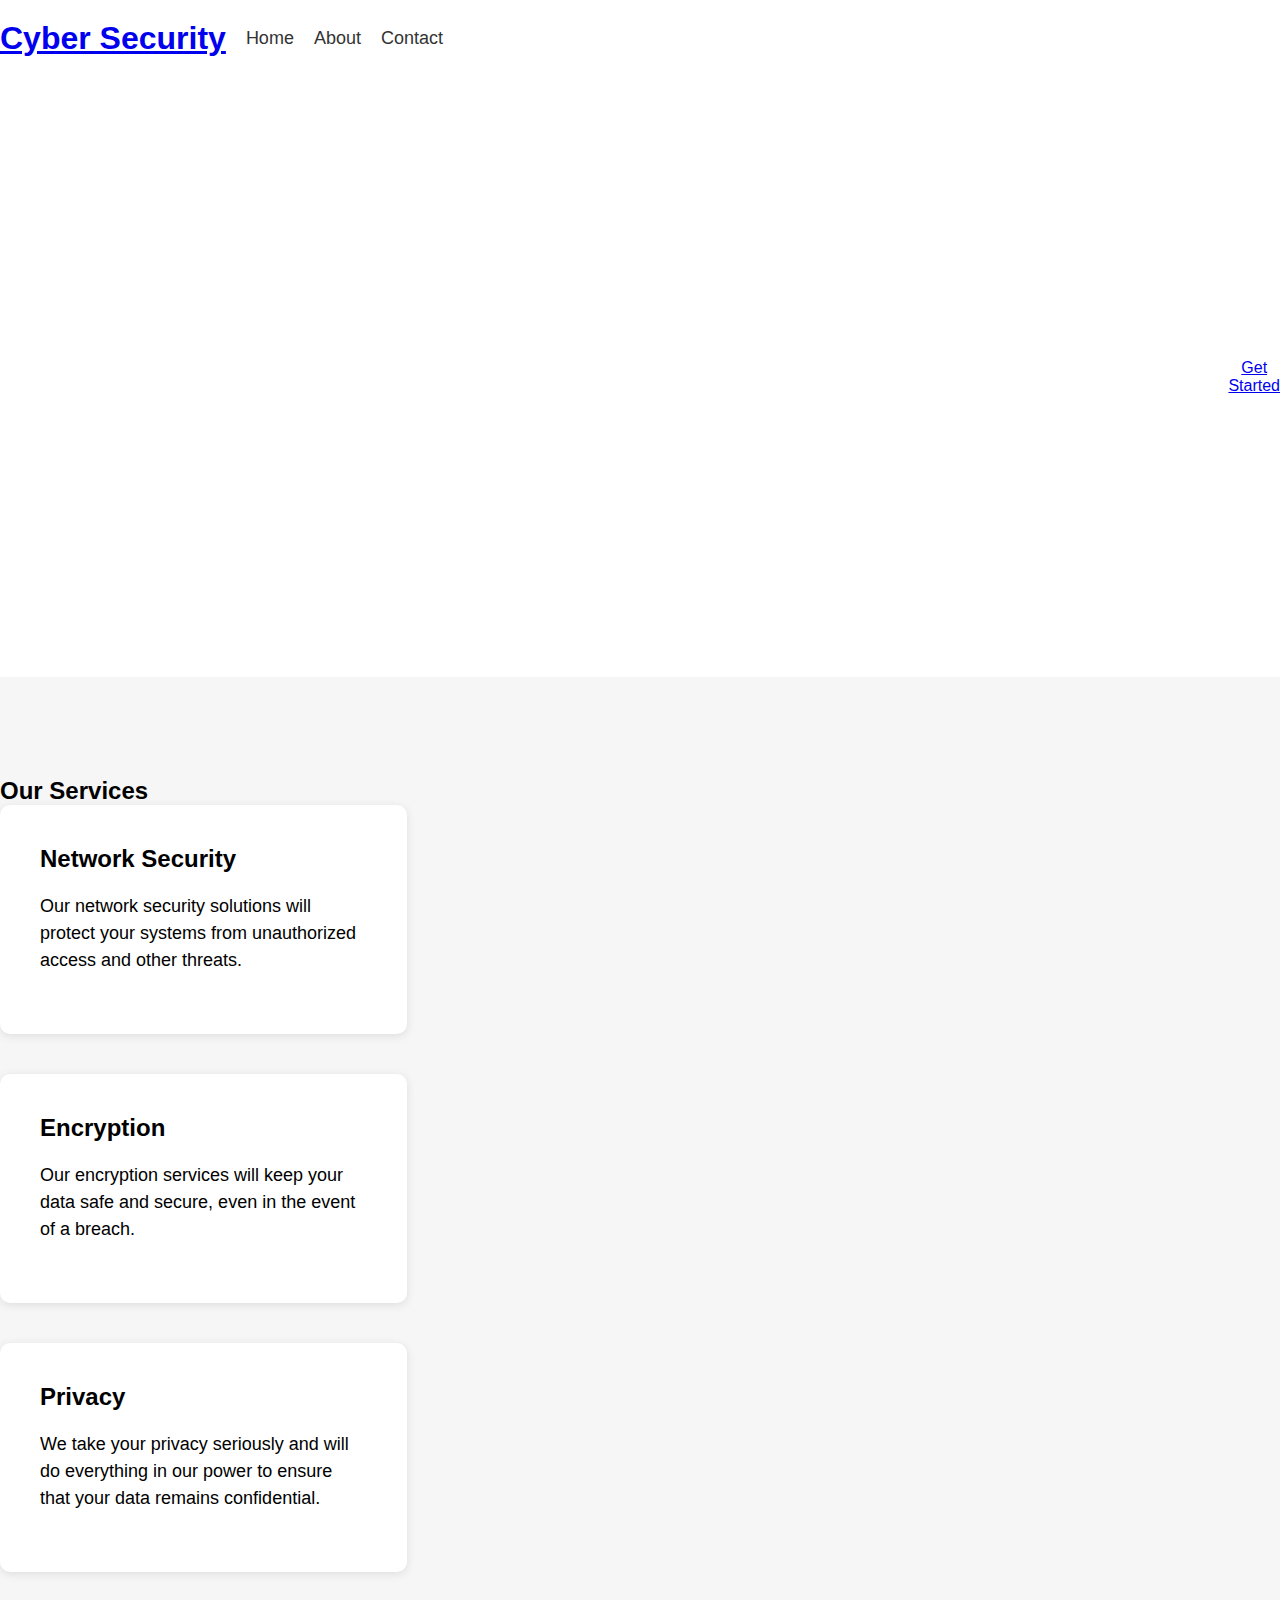
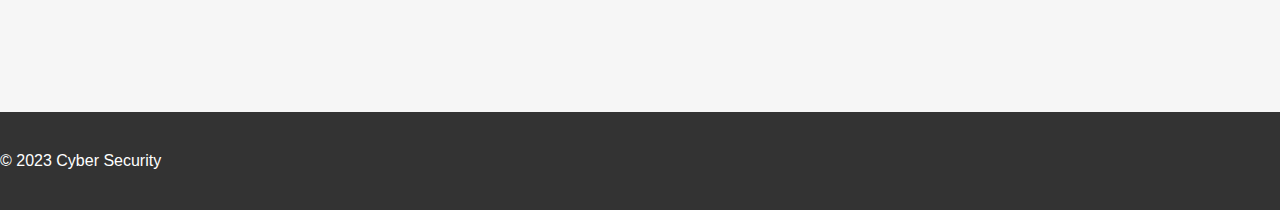
==== 2nd group p/index.html @ 55c53210 "Add files via upload" ====
<!DOCTYPE html>
<html lang="en">
<head>
  <meta charset="UTF-8">
  <title>Cyber Security Home</title>
  <link rel="stylesheet" href="css/style.css">
</head>
<body>
  <header>
    <nav>
      <div class="logo">
        <a href="#">Cyber Security</a>
      </div>
      <ul class="menu">
        <li class="active"><a href="#">Home</a></li>
        <li><a href="about.html">About</a></li>
        <li><a href="contact.html">Contact</a></li>
      </ul>
    </nav>
  </header>
  
  <main>
    <section class="hero">
      <h1>Protect Your Data With Our Cyber Security Solutions</h1>
      <p>Our team of experts is dedicated to keeping your data safe and secure. Contact us today to learn more.</p>
      <a href="#" class="button">Get Started</a>
    </section>
    
    <section class="services">
      <h2>Our Services</h2>
      <div class="service">
        <i class="fas fa-shield-alt"></i>
        <h3>Network Security</h3>
        <p>Our network security solutions will protect your systems from unauthorized access and other threats.</p>
      </div>
      <div class="service">
        <i class="fas fa-lock"></i>
        <h3>Encryption</h3>
        <p>Our encryption services will keep your data safe and secure, even in the event of a breach.</p>
      </div>
      <div class="service">
        <i class="fas fa-user-secret"></i>
        <h3>Privacy</h3>
        <p>We take your privacy seriously and will do everything in our power to ensure that your data remains confidential.</p>
      </div>
    </section>
  </main>
  
  <footer>
    <p>&copy; 2023 Cyber Security</p>
  </footer>
</body>
</html>
---- 2nd group p/css/style.css ----
/* Global styles */
* {
  margin: 0;
  padding: 0;
  box-sizing: border-box;
}

body {
  font-family: "Roboto", sans-serif;
}

.container {
  max-width: 1100px;
  margin: 0 auto;
  padding: 0 20px;
}

/* Header styles */
header {
  display: flex;
  justify-content: space-between;
  align-items: center;
  padding: 20px 0;
}

.logo {
  font-size: 32px;
  font-weight: 700;
}

nav {
  display: flex;
  align-items: center;
}

nav ul {
  display: flex;
  list-style: none;
}

nav ul li {
  margin-left: 20px;
}

nav ul li a {
  text-decoration: none;
  color: #333;
  font-size: 18px;
  font-weight: 500;
  transition: all 0.2s ease-in-out;
}

nav ul li a:hover {
  color: #007bff;
}

/* Hero section styles */
.hero {
  background-image: url("https://images.unsplash.com/photo-1593642634327-958ef3c44bb3");
  background-size: cover;
  background-position: center;
  height: 600px;
  display: flex;
  justify-content: center;
  align-items: center;
  color: #fff;
  text-align: center;
}

.hero h1 {
  font-size: 48px;
  font-weight: 700;
  margin-bottom: 20px;
}

.hero p {
  font-size: 24px;
  font-weight: 500;
  margin-bottom: 40px;
}

/* Services section styles */
.services {
  padding: 100px 0;
  background-color: #f6f6f6;
}

.services-container {
  display: flex;
  justify-content: space-between;
  align-items: center;
  flex-wrap: wrap;
}

.service {
  width: calc(33.33% - 20px);
  background-color: #fff;
  border-radius: 10px;
  box-shadow: 0px 2px 10px rgba(0, 0, 0, 0.1);
  padding: 40px;
  margin-bottom: 40px;
  transition: all 0.2s ease-in-out;
}

.service:hover {
  transform: translateY(-10px);
}

.service h3 {
  font-size: 24px;
  font-weight: 700;
  margin-bottom: 20px;
}

.service p {
  font-size: 18px;
  line-height: 1.5;
  margin-bottom: 20px;
}

/* Footer styles */
footer {
  background-color: #333;
  color: #fff;
  padding: 40px 0;
}

.footer-container {
  display: flex;
  justify-content: space-between;
  align-items: center;
}

.footer-logo {
  font-size: 32px;
  font-weight: 700;
}

.social-links {
  display: flex;
}

.social-links li {
  margin-right: 20px;
}

.social-links li:last-of-type {
  margin-right: 0;
}

.social-links a {
  color: #fff;
  font-size: 24px;
  transition: all 0.2s ease-in-out;
}

.social-links a:hover {
  color: #007bff;
}

.footer-text {
  font-size: 14px;
  margin-top: 
}
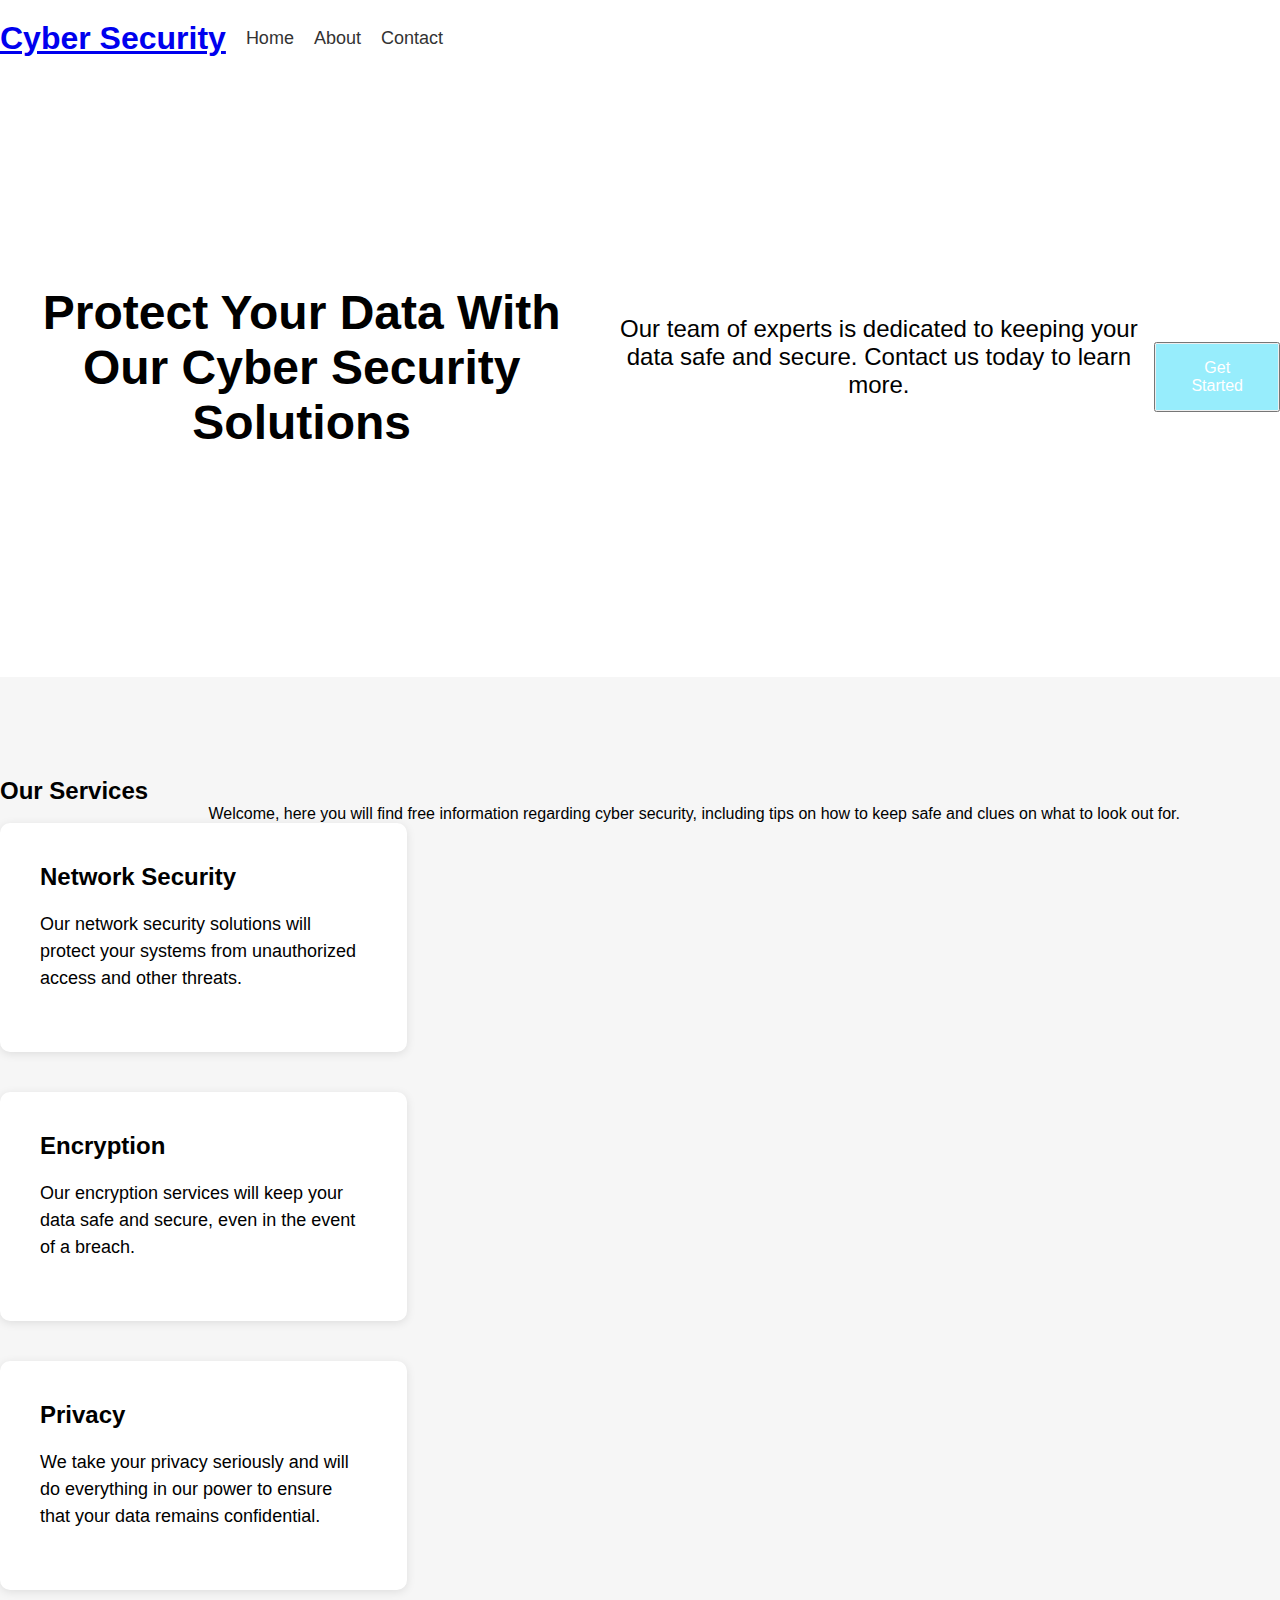
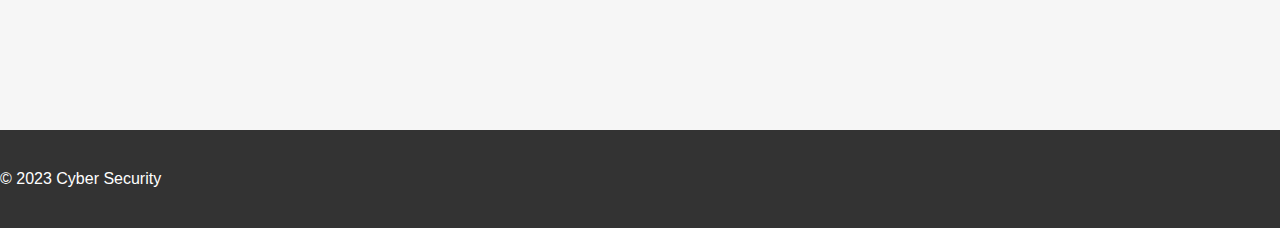
==== commit 06be0d68: "Update index.html" ====
--- a/2nd group p/index.html
+++ b/2nd group p/index.html
@@ -12,7 +12,7 @@
         <a href="#">Cyber Security</a>
       </div>
       <ul class="menu">
-        <li class="active"><a href="#">Home</a></li>
+        <li class="active"><a href="index.html">Home</a></li>
         <li><a href="about.html">About</a></li>
         <li><a href="contact.html">Contact</a></li>
       </ul>
@@ -23,11 +23,25 @@
     <section class="hero">
       <h1>Protect Your Data With Our Cyber Security Solutions</h1>
       <p>Our team of experts is dedicated to keeping your data safe and secure. Contact us today to learn more.</p>
-      <a href="#" class="button">Get Started</a>
+      <br>
+      <br>
+     <button> <a href="about.html" class="button">Get Started</a> </button> 
     </section>
     
     <section class="services">
       <h2>Our Services</h2>
+      <section class ="main-body">
+        <div class="first-info">
+         <p>Welcome, here you will find free information regarding cyber security, including tips on how to keep safe and clues on what to look out for.</p>   
+           
+    
+    
+    
+        </div>    
+    
+    
+    
+        </section>
       <div class="service">
         <i class="fas fa-shield-alt"></i>
         <h3>Network Security</h3>
@@ -44,6 +58,7 @@
         <p>We take your privacy seriously and will do everything in our power to ensure that your data remains confidential.</p>
       </div>
     </section>
+    
   </main>
   
   <footer>
--- a/2nd group p/css/style.css
+++ b/2nd group p/css/style.css
@@ -56,14 +56,14 @@
 
 /* Hero section styles */
 .hero {
-  background-image: url("https://images.unsplash.com/photo-1593642634327-958ef3c44bb3");
+  background-image: url("https://images.unsplash.com/phothttps://images.pexels.com/photos/60504/security-protection-anti-virus-software-60504.jpeg?auto=compress&cs=tinysrgb&w=1260&h=750&dpr=1o-1593642634327-958ef3c44bb3");
   background-size: cover;
   background-position: center;
   height: 600px;
   display: flex;
   justify-content: center;
   align-items: center;
-  color: #fff;
+  color: rgb(0, 0, 0);
   text-align: center;
 }
 
@@ -161,4 +161,19 @@
 .footer-text {
   font-size: 14px;
   margin-top: 
-}+}
+
+.first-info{
+    text-align: right;
+    padding-right: 100px;
+}
+.button {
+    background-color: #97edfc; 
+    border: none;
+    color: white;
+    padding: 15px 35px;
+    text-align: center;
+    text-decoration: none;
+    display: inline-block;
+    font-size: 16px;
+  }
